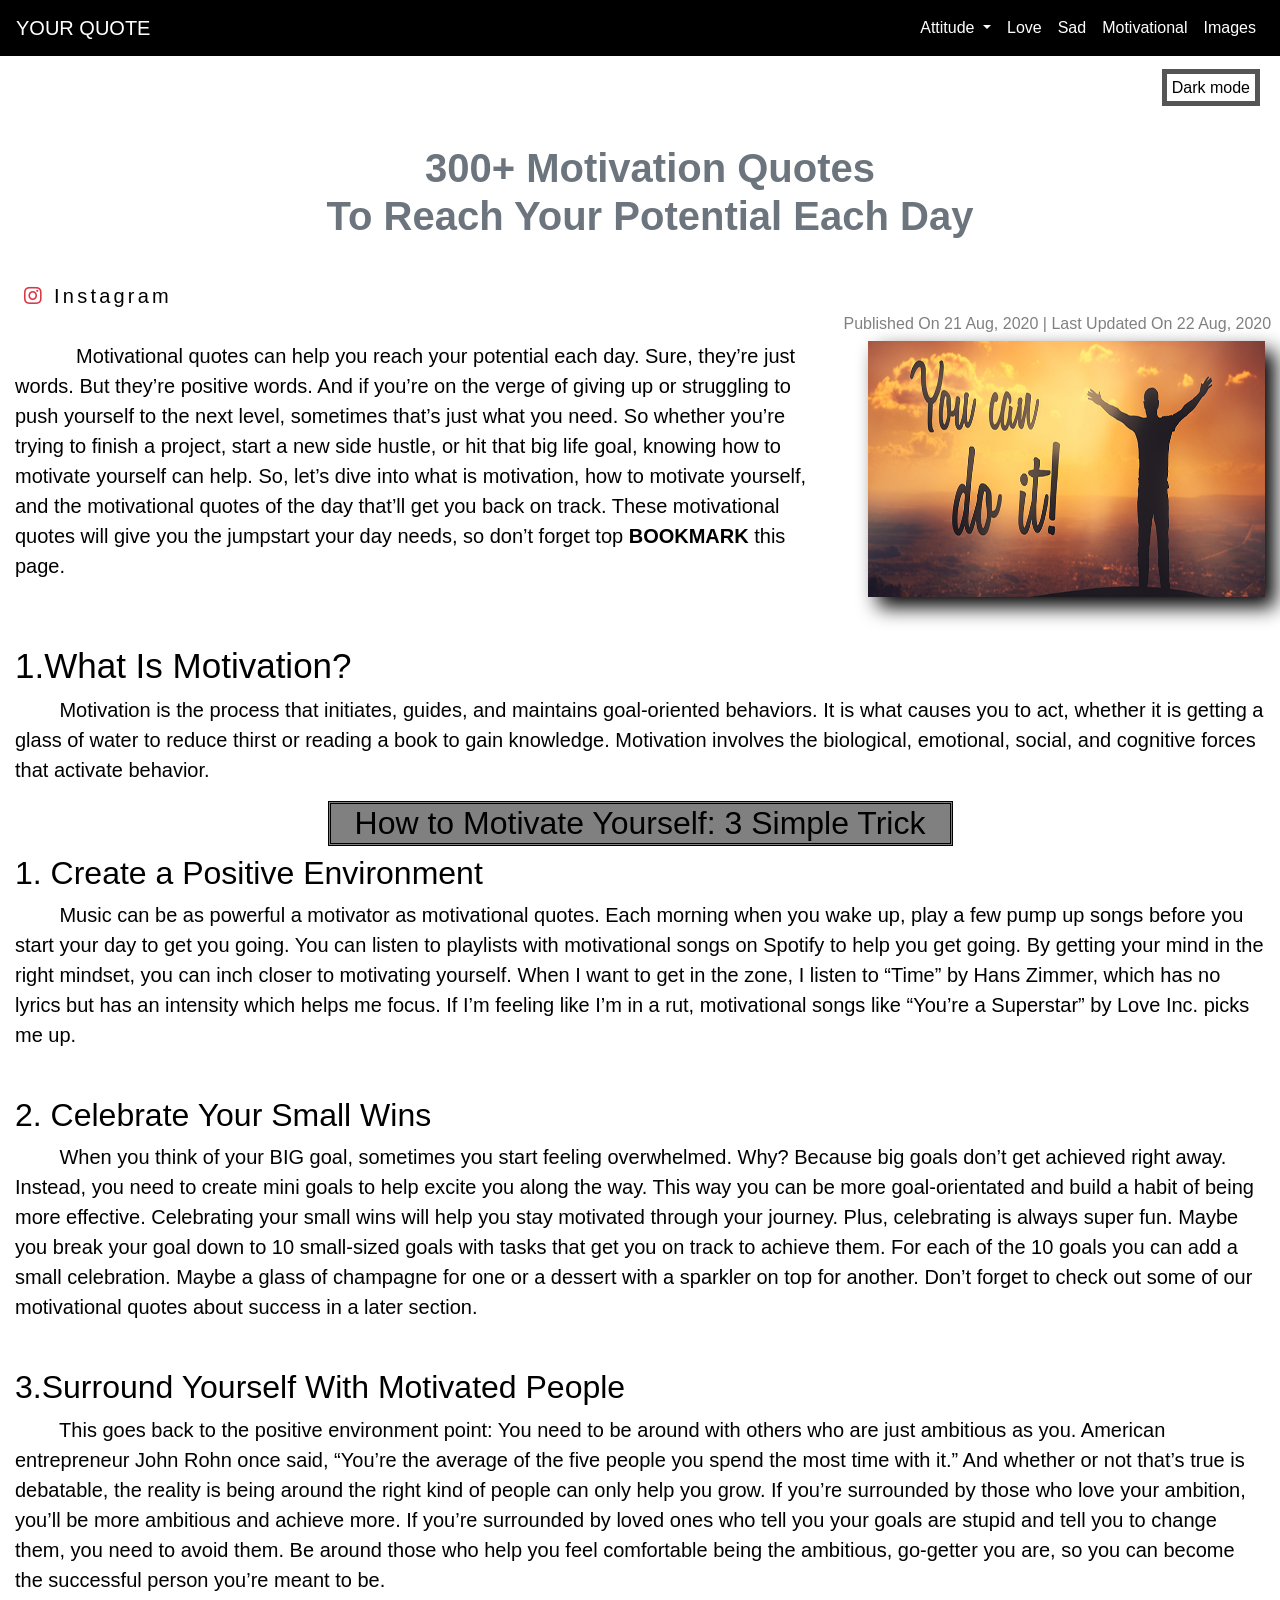
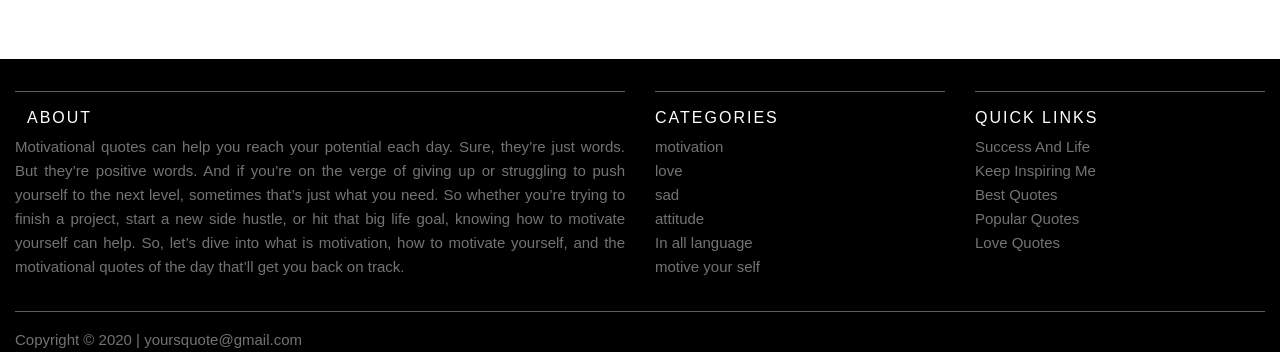
==== index.html @ a30b259d "Add files via upload" ====
<!DOCTYPE html>
<html>
<head>
   <meta charset="utf-8">
   <meta name="viewport" content="width=device-width, initial-scale=1">
     <link href="https://fonts.googleapis.com/css2?family=Josefin+Sans:wght@100;423&display=swap" rel="stylesheet">

<link rel="stylesheet" href="https://maxcdn.bootstrapcdn.com/bootstrap/4.5.0/css/bootstrap.min.css">
<link rel="stylesheet" href="https://use.fontawesome.com/releases/v5.7.0/css/all.css" integrity="sha384-lZN37f5QGtY3VHgisS14W3ExzMWZxybE1SJSEsQp9S+oqd12jhcu+A56Ebc1zFSJ" crossorigin="anonymous">
 <script src= 
"https://cdnjs.cloudflare.com/ajax/libs/jquery/3.4.0/jquery.min.js"> 
    </script>
    <link rel="stylesheet" href="style.css">
  <title>YOURS QUOTE</title>

</head>
<body>

<!--navbar-->
 
   <nav class="navbar navbar-expand-lg navbar-dark" style="background-color:black;">
  <a class="navbar-brand">YOUR QUOTE</a>
  <button class="navbar-toggler" type="button" data-toggle="collapse" data-target="#navbarSupportedContent" aria-controls="navbarSupportedContent" aria-expanded="false" aria-label="Toggle navigation">
    <span class="navbar-toggler-icon"></span>
  </button>
  <div class="collapse navbar-collapse" id="navbarSupportedContent">
    <ul class="navbar-nav ml-auto">
      <li class="nav-item">

      <li class="nav-item dropdown active">
        <a class="nav-link dropdown-toggle" href="#" id="navbarDropdown" role="button" data-toggle="dropdown" aria-haspopup="true" aria-expanded="false">
          Attitude
        </a>
        <div class="dropdown-menu" aria-labelledby="navbarDropdown">
        <a class="dropdown-item" href="attitude,boys new.html">Boys</a>
        <a class="dropdown-item" href="attiude,girls new.html">girls</a>
        </div>
     
      <li class="nav-item active">
        <a class="nav-link" href="love new.html">Love</a>
      </li>
       <li class="nav-item active">
        <a class="nav-link" href="sad new.html ">Sad</a>
      </li>
      <li class="nav-item active">
        <a class="nav-link"href="motivation new.html">Motivational</a>
      </li>
      
       <li class="nav-item active">
        <a class="nav-link" href="images new.html">Images</a>
      </li>
     </ul>
   </div>
  </nav>

<!--navbar end-->

<!--dark mode -->
 <!--dark mode -->
<div class="mode" style="padding: 20px;text-align: right;">               
        <span class="change">Dark mode</span> 
    </div>
<script> 
        $( ".change" ).on("click", function() { 
            if( $( "body" ).hasClass( "dark" )) { 
                $( "body" ).removeClass( "dark" ); 
                $( ".change" ).text( "Dark mode" ); 
            } else { 
                $( "body" ).addClass( "dark" ); 
                $( ".change" ).text( "Light mode" ); 
            } 
        }); 
    </script> 
 <!--dark mode end -->
 <!--dark mode end -->
  
   <br>

   <!--heading -->
   <div class="text-muted">
<h1 style="font-family:Arial, Helvetica, sans-serif;padding-left: 20px; font-size: 40px;text-align: center;"><b>
  300+ Motivation Quotes <br>To Reach Your Potential Each Day </b>
</h1>
</div>
<!--heading end -->

<!--Instagram -->
        <div class="btn mt-3 ml-2">
          <p><a href="https://instagram.com/_yours_quote_?igshid=1c0lntsi788r3" style="font-size: 20px"class="hyper"><i class='fab fa-instagram text-danger'></i> Instagram</a></p>
            <span></span>
            <span></span>
            <span></span>
            <span></span>
        </div>  
<!--instagram end -->

<!--date published  -->
   <h6 style="color:grey; text-align: right;"> Published On 21 Aug, 2020 | Last Updated On 22 Aug, 2020&nbsp;&nbsp;</h6>
<div class="container-fluid">
<div class ="row ">
<!--date published end -->

<!--main paragraph -->

  <div class="col-lg-8 col-md-6 col-12">
        <p style="font-size: 20px;">&nbsp; &nbsp;&nbsp;&nbsp;&nbsp;&nbsp;&nbsp;&nbsp;&nbsp;&nbsp;Motivational quotes can help you reach your potential each day. Sure, they’re just words. But they’re positive words. And if you’re on the verge of giving up or struggling to push yourself to the next level, sometimes that’s just what you need. So whether you’re trying to finish a project, start a new side hustle, or hit that big life goal, knowing how to motivate yourself can help. So, let’s dive into what is motivation, how to motivate yourself, and the motivational quotes of the day that’ll get you back on track. These motivational quotes will give you the jumpstart your day needs, so don’t forget top <b>BOOKMARK</b> this page.</p>
  </div>

    <div class="col-lg-4 col-md-6 col-12 text-left">
          <img src="images/you can do it.jpg" align="right" height="100%" width="100%" style=" filter: drop-shadow(10px 10px 10px black);">
    </div>
<div class="container-fluid mt-5">

          <h2>
              <span id="What_Is_Motivation">
                  <span style="font-weight: 400; font-size: 35px">1.What Is Motivation?</span>
              </span>
          </h2>   

      <p style="font-size: 20px;">&nbsp;&nbsp;&nbsp;&nbsp;&nbsp;&nbsp;&nbsp;&nbsp;Motivation is the process that initiates, guides, and maintains goal-oriented behaviors. It is what causes you to act, whether it is getting a glass of water to reduce thirst or reading a book to gain knowledge. Motivation involves the biological, emotional, social, and cognitive forces that activate behavior.
      </p>
              <div>
                <h2  class="text-center" style="border: double; margin-right: 25%;margin-left: 25%; background-color: grey;">How to Motivate Yourself: 3 Simple Trick</h2>
             </div>

    <h2>
          <span id="1. Create a Positive Environment">
             <span style="font-weight: 400;"&nbsp;>1. Create a Positive Environment</span>
          </span>
    </h2>

      <p style="font-size: 20px;">&nbsp;&nbsp;&nbsp;&nbsp;&nbsp;&nbsp;&nbsp;&nbsp;Music can be as powerful a motivator as motivational quotes. Each morning when you wake up, play a few pump up songs before you start your day to get you going. You can listen to playlists with motivational songs on Spotify to help you get going. By getting your mind in the right mindset, you can inch closer to motivating yourself. When I want to get in the zone, I listen to “Time” by Hans Zimmer, which has no lyrics but has an intensity which helps me focus. If I’m feeling like I’m in a rut, motivational songs like “You’re a Superstar” by Love Inc. picks me up.<br><br>
      </p>

    <h2>
          <span id="2. Celebrate Your Small Wins">
            <span style="font-weight: 400;"&nbsp;>2. Celebrate Your Small Wins</span>
          </span>
    </h2>

      <p style="font-size: 20px;">&nbsp;&nbsp;&nbsp;&nbsp;&nbsp;&nbsp;&nbsp;&nbsp;When you think of your BIG goal, sometimes you start feeling overwhelmed. Why? Because big goals don’t get achieved right away. Instead, you need to create mini   goals to help excite you along the way. This way you can be more goal-orientated and build a habit of being more effective. Celebrating your small wins will help you stay motivated through your journey. Plus, celebrating is always super fun. Maybe you break your goal down to 10 small-sized goals with tasks that get you on track to achieve them. For each of the 10 goals you can add a small celebration. Maybe a glass of champagne for one or a dessert with a sparkler on top for another. Don’t forget to check out some of our motivational quotes about success in a later section.<br><br>
      </p>

    <h2>
       <span id="Surround Yourself With Motivated People">
           <span style="font-weight: 400;"&nbsp;>3.Surround Yourself With Motivated People</span>
      </span>
    </h2>

     <p style="font-size: 20px;">&nbsp;&nbsp;&nbsp;&nbsp;&nbsp;&nbsp;&nbsp;&nbsp;This goes back to the positive environment point: You need to be around with others who are just ambitious as you. American entrepreneur John Rohn once said, “You’re the average of the five people you spend the most time with it.” And whether or not that’s true is debatable, the reality is being around the right kind of people can only help you grow. If you’re surrounded by those who love your ambition, you’ll be more ambitious and achieve more. If you’re surrounded by loved ones who tell you your goals are stupid and tell you to change them, you need to avoid them. Be around those who help you feel comfortable being the ambitious, go-getter you are, so you can become the successful person you’re meant to be.
     </p>
  </div>
</div>
<!--main pagragrap end -->


</div>


<!--footer-1-->

<section class="container-fluid site-footer mt-5" >
  <div class="pt-3">
     <div class ="row ">
    <div class="col-lg-6 col-md-6 col-12 ">
  <hr>
        <h6>&nbsp;&nbsp;About</h6>
            <p class="text-justify">Motivational quotes can help you reach your potential each day. Sure, they’re just words. But they’re positive words. And if you’re on the verge of giving up or struggling to push yourself to the next level, sometimes that’s just what you need. So whether you’re trying to finish a project, start a new side hustle, or hit that big life goal, knowing how to motivate yourself can help. So, let’s dive into what is motivation, how to motivate yourself, and the motivational quotes of the day that’ll get you back on track.</p>
  </div>

    <div class="col-lg-3 col-md-6 col-12">
        <hr>
       <h6 class="">Categories</h6>
            <ul class=" footer-links">
              <li>motivation</li>
              <li>love</li>
              <li>sad</li>
              <li>attitude</li>
              <li>In all language</li>
              <li>motive your self</li>
            </ul>
      </div>

    <div class="col-lg-3  col-md-6 col-12 text-left">
        <hr>
       <h6 class=""> Quick Links</h6>
            <ul class="footer-links">
              <li><a href="https://www.briantracy.com/blog/personal-success/26-motivational-quotes-for-success/"></a>Success And Life</li>
              <li><a href="https://www.keepinspiring.me/famous-quotes/"></a>Keep Inspiring Me</li>
              <li><a href="https://www.goodreads.com/quotes/tag/best"></a>Best Quotes</li>
              <li><a href="https://www.goodreads.com/quotes"></a>Popular Quotes</li>
              <li><a href="https://www.positivityblog.com/love-quotes/"></a>Love Quotes</li>
            </ul>
            
</div>

</div>
</div>
<hr>
<div >Copyright &copy; 2020 | yoursquote@gmail.com</div>
</section>

<!--js script -->

  
  <script src="https://ajax.googleapis.com/ajax/libs/jquery/3.5.1/jquery.min.js"></script>
  <script src="https://cdnjs.cloudflare.com/ajax/libs/popper.js/1.16.0/umd/popper.min.js"></script>
  <script src="https://maxcdn.bootstrapcdn.com/bootstrap/4.5.0/js/bootstrap.min.js"></script>

</body>
</html>
---- style.css ----
.btn{
    width: 180px;
    height: 50px;
    text-align: center;
    line-height: 50px;
    cursor: pointer;
    overflow: hidden;
    position: relative;
}
.btn p {
    color: rgb(95, 95, 95);
    letter-spacing: 0.2rem;
    font-size: 1.2rem;
    transition: all 0.4s;
}
.btn:hover p {
    color:#1fdb4b;
}
.btn span{
    position: absolute;
    transition: all 0.4s;
}
.btn span:nth-child(2),.btn span:nth-child(3){
    width: 100%;
    height: 2px;
    background-color:#1fdb4b;

}
.btn span:nth-child(2){
    top: 0;
    left: 0;
    transform: translateX(-100%);
}
.btn span:nth-child(3){
    bottom: 0;
    left: 0;
    transform: translateX(100%);
}

.btn span:nth-child(4),.btn span:nth-child(5){
    width: 2px;
    height: 100%;
    background-color:#1fdb4b;
}
.btn span:nth-child(4){
    top: 0;
    right: 0;
    transform: translateY(-100%);
}
.btn span:nth-child(5){
    bottom: 0;
    left: 0;
    transform: translateY(100%);
}
.btn:hover span{
    transform: translate(0);
}
 
    .site-footer
{
  background-color:black;
   width: 100%;
  font-size:15px;
  line-height:24px;
  color:#737373;
}
.site-footer hr
{
  border-top-color:#bbb;
  opacity:0.5
}
.site-footer hr.small
{
  margin:20px 0
}
.site-footer h6
{
  color:#fff;
  font-size:16px;
  text-transform:uppercase;
  margin-top:5px;
  letter-spacing:2px
}
.site-footer a
{
  color:#737373;
}
.site-footer a:hover
{
  color:#3366cc;
  text-decoration:none;
}
.footer-links
{
  padding-left:0;
  list-style:none
}
.footer-links li
{
  display:block
}
.footer-links a
{
  color:#737373
}
.footer-links a:active,.footer-links a:focus,.footer-links a:hover
{
  color:#3366cc;
  text-decoration:none;
}
.footer-links.inline li
{
  display:inline-block
}
@media (max-width:991px)
{
  .site-footer [class^=col-]
  {
    margin-bottom:30px
  }
}
@media (max-width:767px)
{
  .site-footer
  {
    padding-bottom:0
  }
  .site-footer .copyright-text,.site-footer .social-icons
  {
    text-align:center
  }
}
.collapse ul li a:hover{

    background-color:#7b8792;
  }  
    body {

  background-color: white;
  color: black;
 
}
.change { 
            cursor: pointer; 
            border: 5px solid #555; 
            width: 20px; 
            text-align: center; 
            padding: 5px; 
            margin-left: 8px; 
        } 
        .dark{ 
            background-color: #222; 
            color: #e6e6e6; 
        } 


.hyper{
  color:black;
}
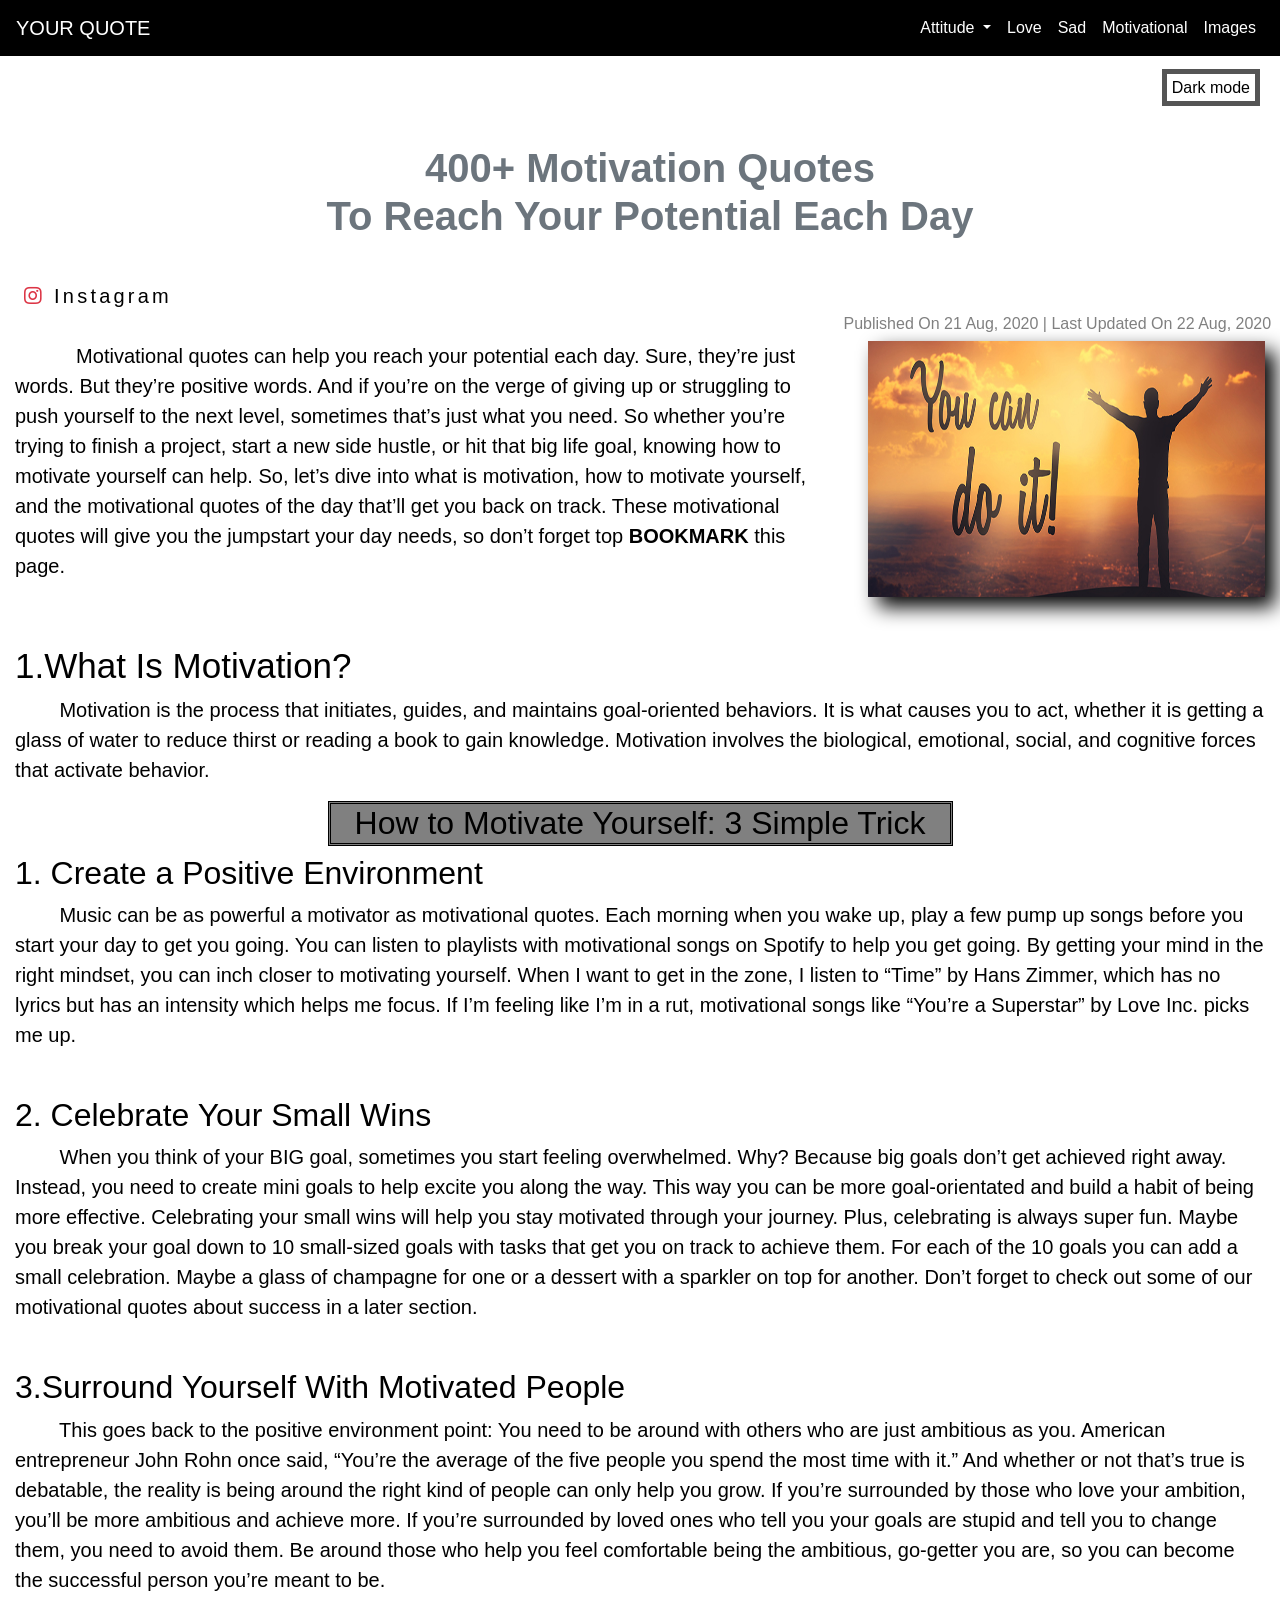
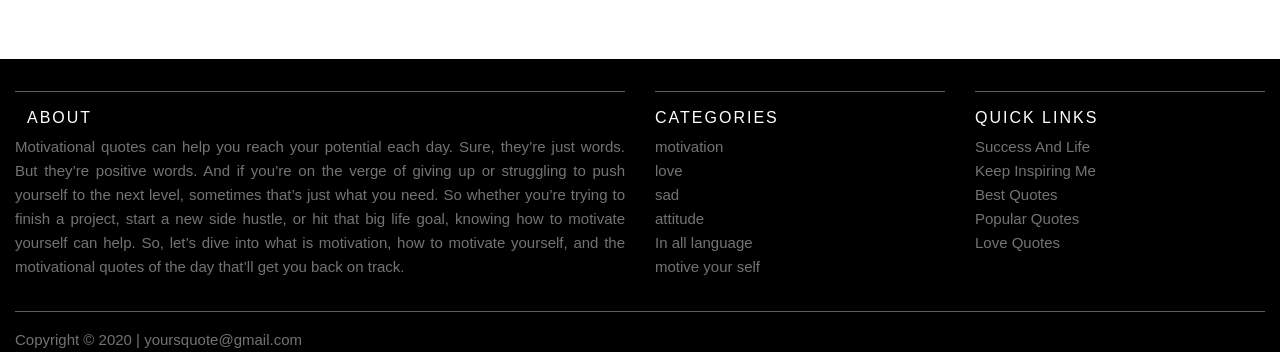
==== commit 053edc23: "Updated index file I have made the count 400 instead of 300" ====
--- a/index.html
+++ b/index.html
@@ -79,7 +79,7 @@
    <!--heading -->
    <div class="text-muted">
 <h1 style="font-family:Arial, Helvetica, sans-serif;padding-left: 20px; font-size: 40px;text-align: center;"><b>
-  300+ Motivation Quotes <br>To Reach Your Potential Each Day </b>
+  400+ Motivation Quotes <br>To Reach Your Potential Each Day </b>
 </h1>
 </div>
 <!--heading end -->
@@ -208,4 +208,4 @@
   <script src="https://maxcdn.bootstrapcdn.com/bootstrap/4.5.0/js/bootstrap.min.js"></script>
 
 </body>
-</html> +</html> 
